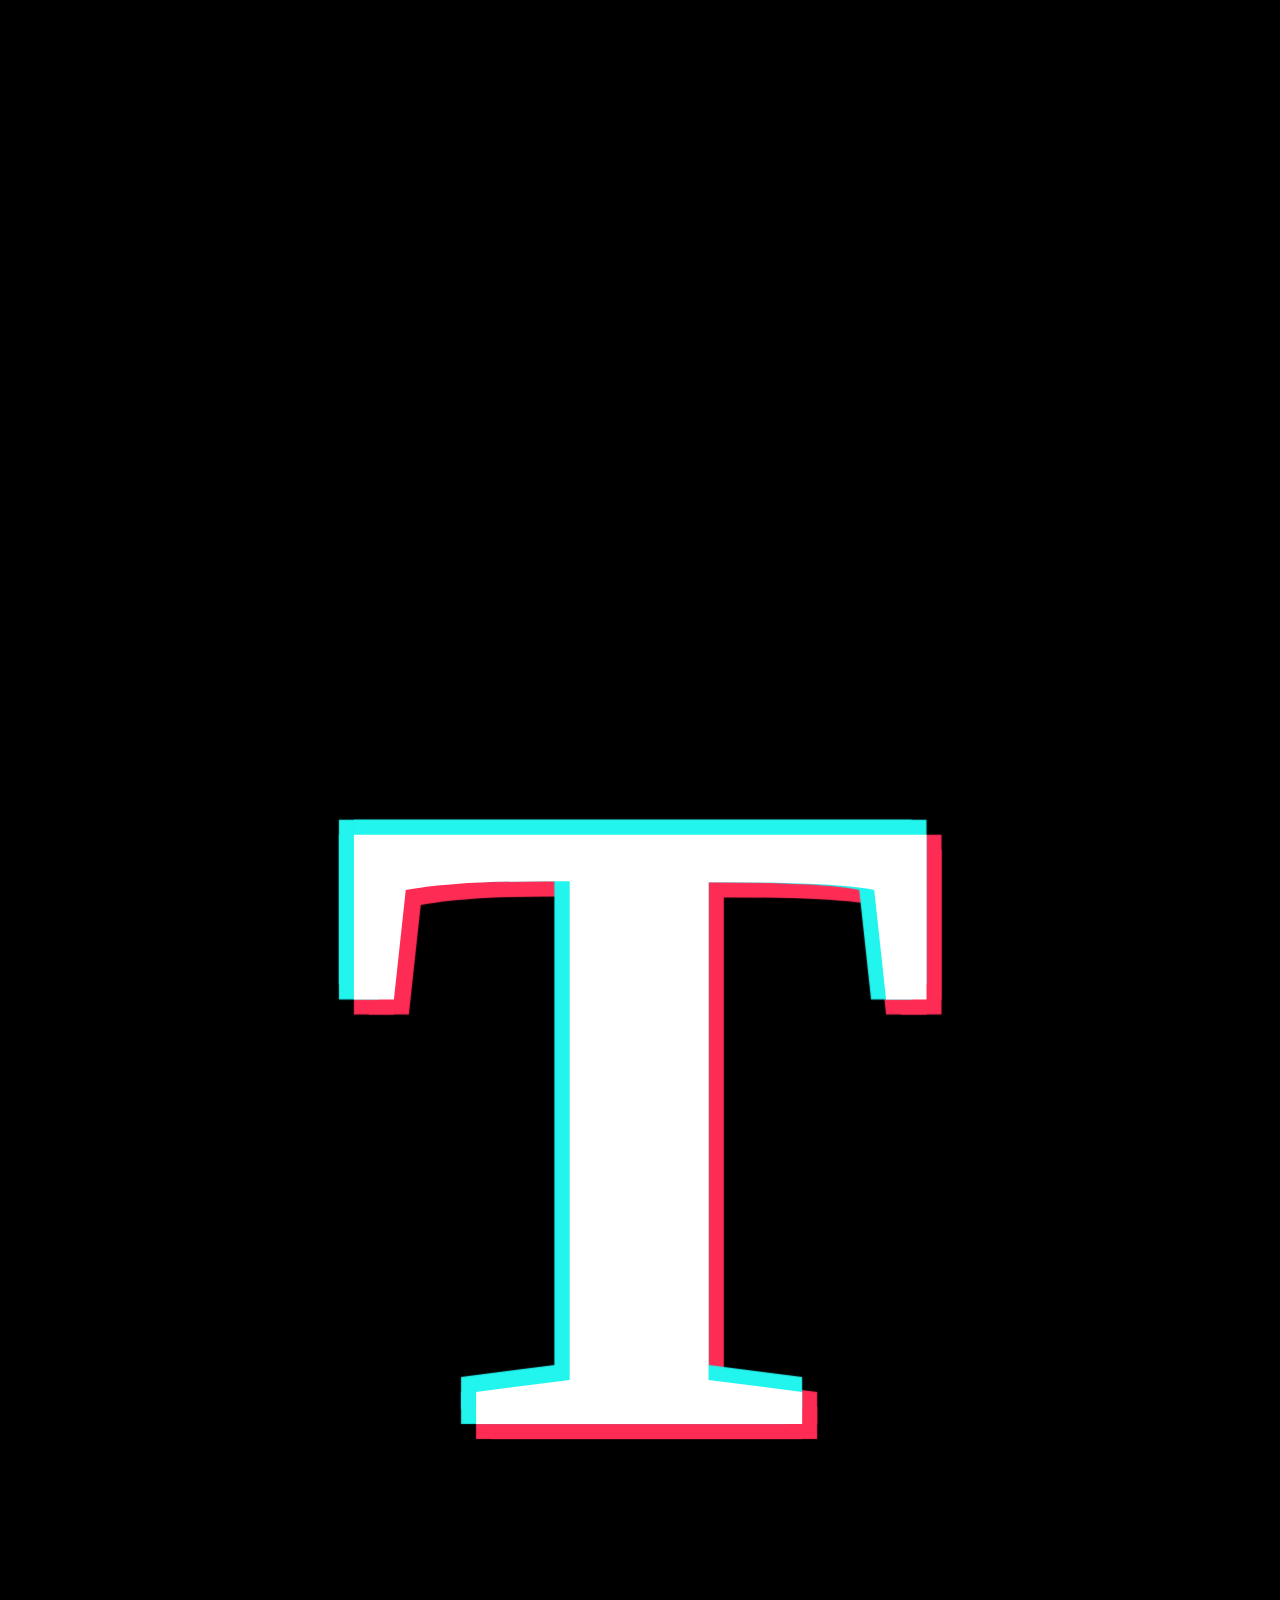
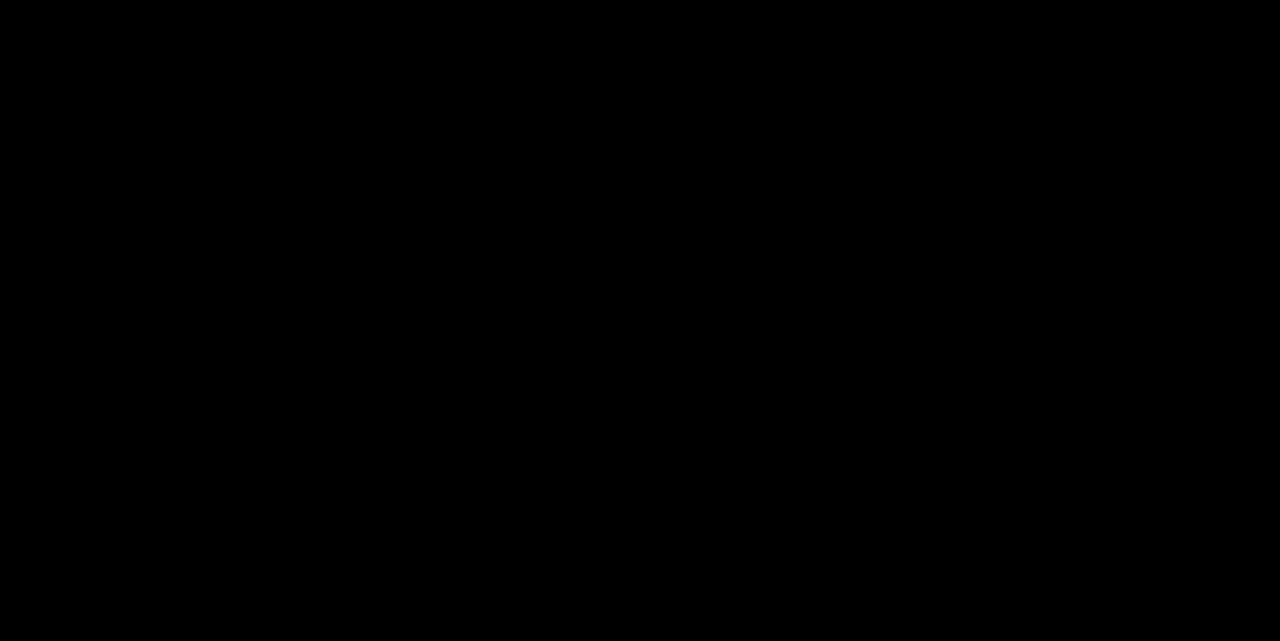
==== index.html @ cdd412e0 "add exercise css" ====
<!DOCTYPE html>
<html>
<head>
    <meta charset='utf-8'>
    <meta http-equiv='X-UA-Compatible' content='IE=edge'>
    <title>Page Title</title>
    <meta name='viewport' content='width=device-width, initial-scale=1'>
    <link rel='stylesheet' type='text/css' href='external.css'>
    <style>
    .internal__style{
        border-style:dotted solid ;
        border-color: rgb(255, 0, 106);
        color: brown;
        background-color: rgb(162, 255, 3);
    }
    body{
        background-color: black;
    }
    h1{
        
        text-align: center;
        color: white;
        text-shadow: rgb(34, 244, 238) -0px -15px 1px ,rgb(34, 244, 238) -15px 0px 1px ,rgb(34, 244, 238) -15px -15px 1px 
                    ,rgb(254, 44, 85) 15px 0px 1px , rgb(254, 44, 85) 0px 15px 1px, rgb(254, 44, 85) 15px 15px 1px;
        font-size: 900px;

    }
    </style>
</head>
<body>
        <!-- <h1 style="color: white; background-color: black;">this is inline Style</h1>
        <h2 class="internal__style">this is internal Style </h2>
        <p>this is External Style</p> -->

        <h1 id="t">T</h1>
</body>
</html>
---- external.css ----
p{
        color: red;
        background-color: aquamarine;
        text-align: center;
        text-shadow:1px 1px rgb(0, 0, 0);
    }
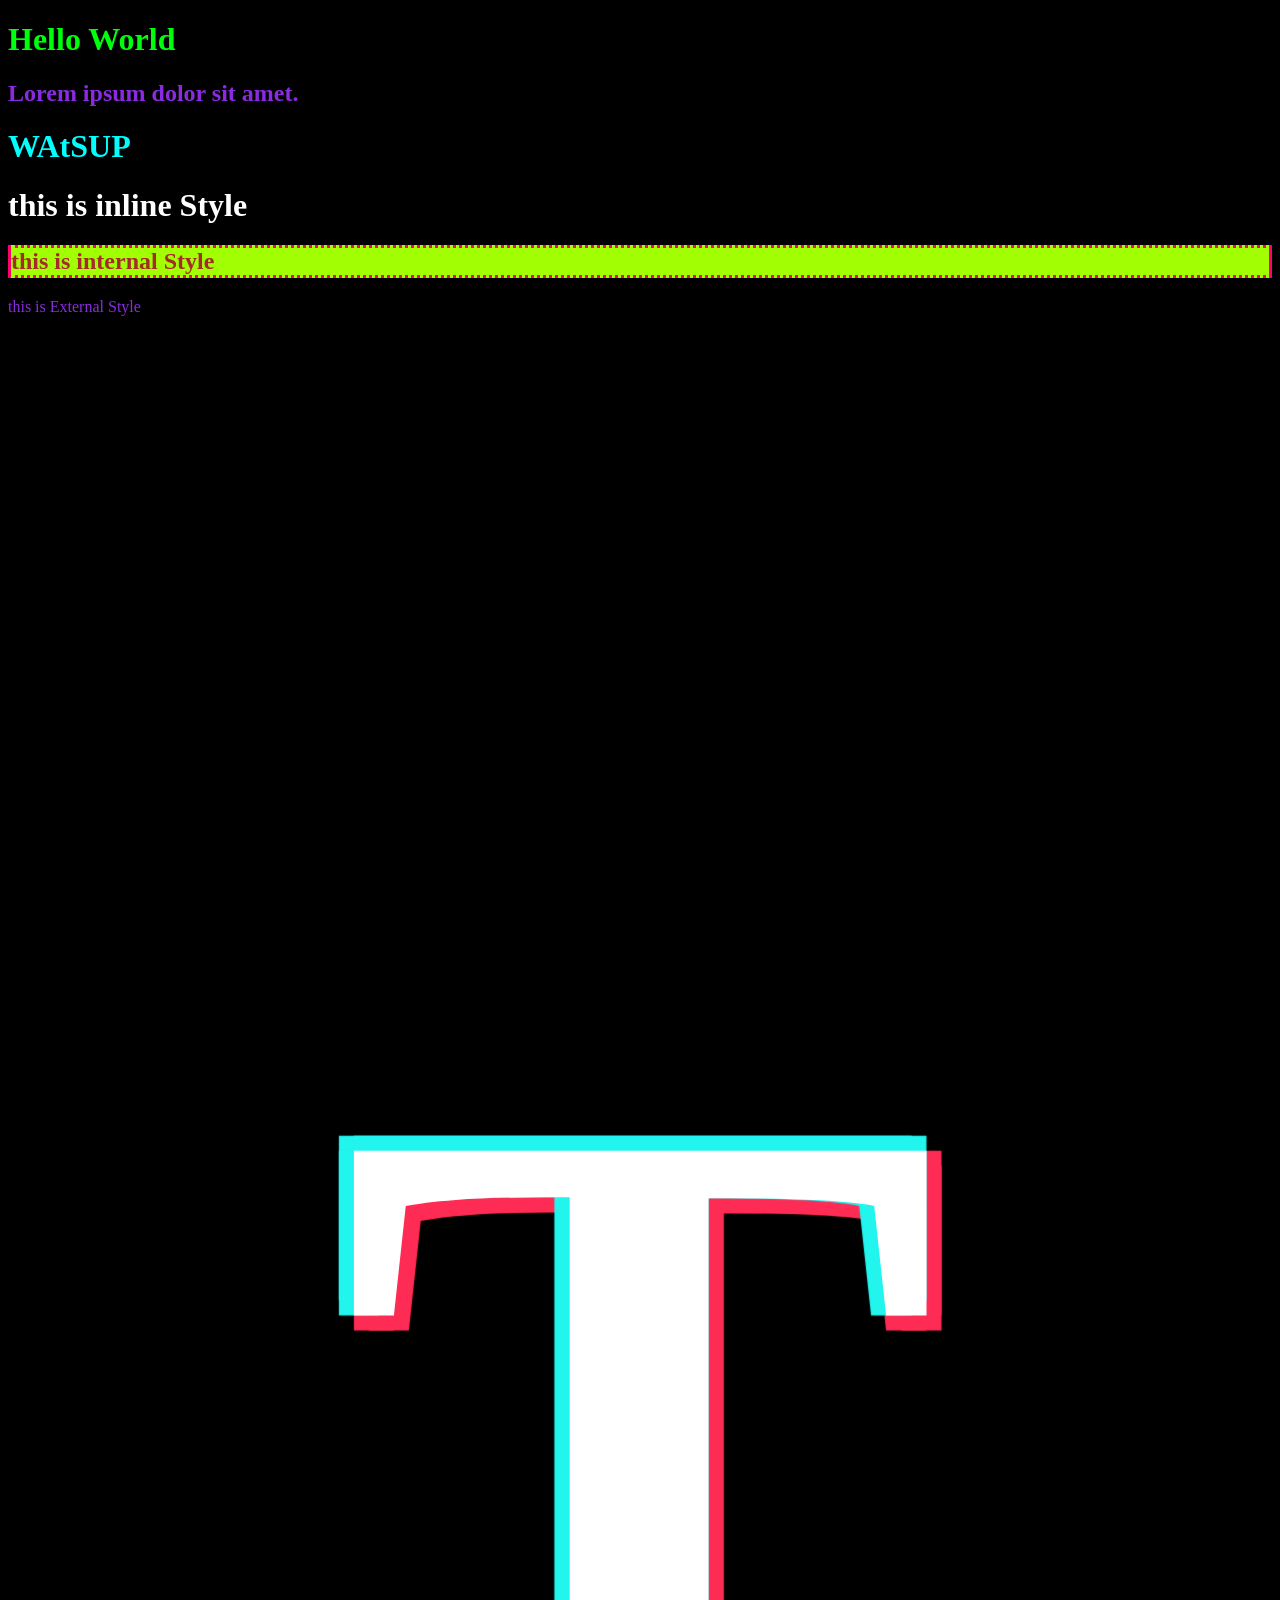
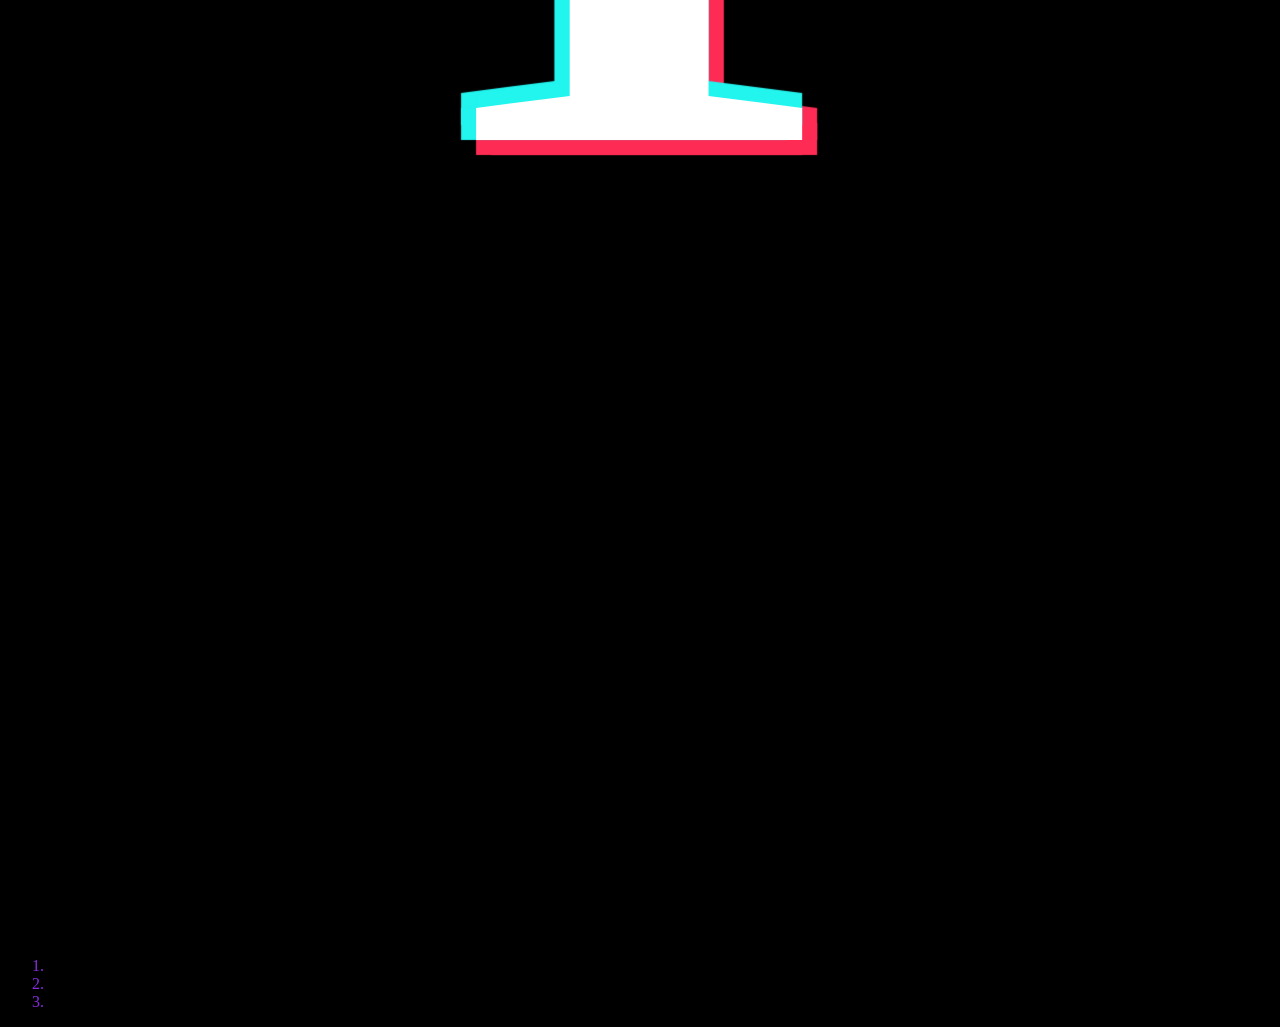
==== commit 52df11f9: "update BDD part" ====
--- a/index.html
+++ b/index.html
@@ -1,11 +1,11 @@
 <!DOCTYPE html>
 <html>
 <head>
-    <meta charset='utf-8'>
-    <meta http-equiv='X-UA-Compatible' content='IE=edge'>
+    <!-- <meta charset='utf-8'> -->
+    <!-- <meta http-equiv='X-UA-Compatible' content='IE=edge'> -->
     <title>Page Title</title>
-    <meta name='viewport' content='width=device-width, initial-scale=1'>
-    <link rel='stylesheet' type='text/css' href='external.css'>
+    <!-- <meta name='viewport' content='width=device-width, initial-scale=1'> -->
+    <!-- <link rel='stylesheet' type='text/css' href='external.css'> -->
     <style>
     .internal__style{
         border-style:dotted solid ;
@@ -13,10 +13,11 @@
         color: brown;
         background-color: rgb(162, 255, 3);
     }
+    
     body{
         background-color: black;
     }
-    h1{
+    #t{
         
         text-align: center;
         color: white;
@@ -24,14 +25,47 @@
                     ,rgb(254, 44, 85) 15px 0px 1px , rgb(254, 44, 85) 0px 15px 1px, rgb(254, 44, 85) 15px 15px 1px;
         font-size: 900px;
 
-    }
+    } 
+    </style> 
+    <style>
+        .Greet{
+            color: aqua;
+        }
+
+
+        #G1{
+            color: aliceblue;
+        }
+
+        h1{
+
+            color:rgb(0, 255, 13);
+        }
+        
     </style>
+
+
 </head>
-<body>
-        <!-- <h1 style="color: white; background-color: black;">this is inline Style</h1>
+<body style="color:blueviolet">
+
+    <h1 > Hello World</h1>
+     
+    <h2 >Lorem ipsum dolor sit amet. </h2>
+
+
+    <h1  class="Greet" id="G2" name=""> WAtSUP</h1>
+        <h1 style="color: white; background-color: black;">this is inline Style</h1>
         <h2 class="internal__style">this is internal Style </h2>
-        <p>this is External Style</p> -->
+        <p>this is External Style</p>
 
         <h1 id="t">T</h1>
-</body>
+
+    <ol>
+        <li></li>
+        <li></li>
+        <li></li>
+    </ol>
+
+
+    </body>
 </html>
--- a/external.css
+++ b/external.css
@@ -1,7 +1,7 @@
 
 
 
-    p{
+   p{
         color: red;
         background-color: aquamarine;
         text-align: center;
